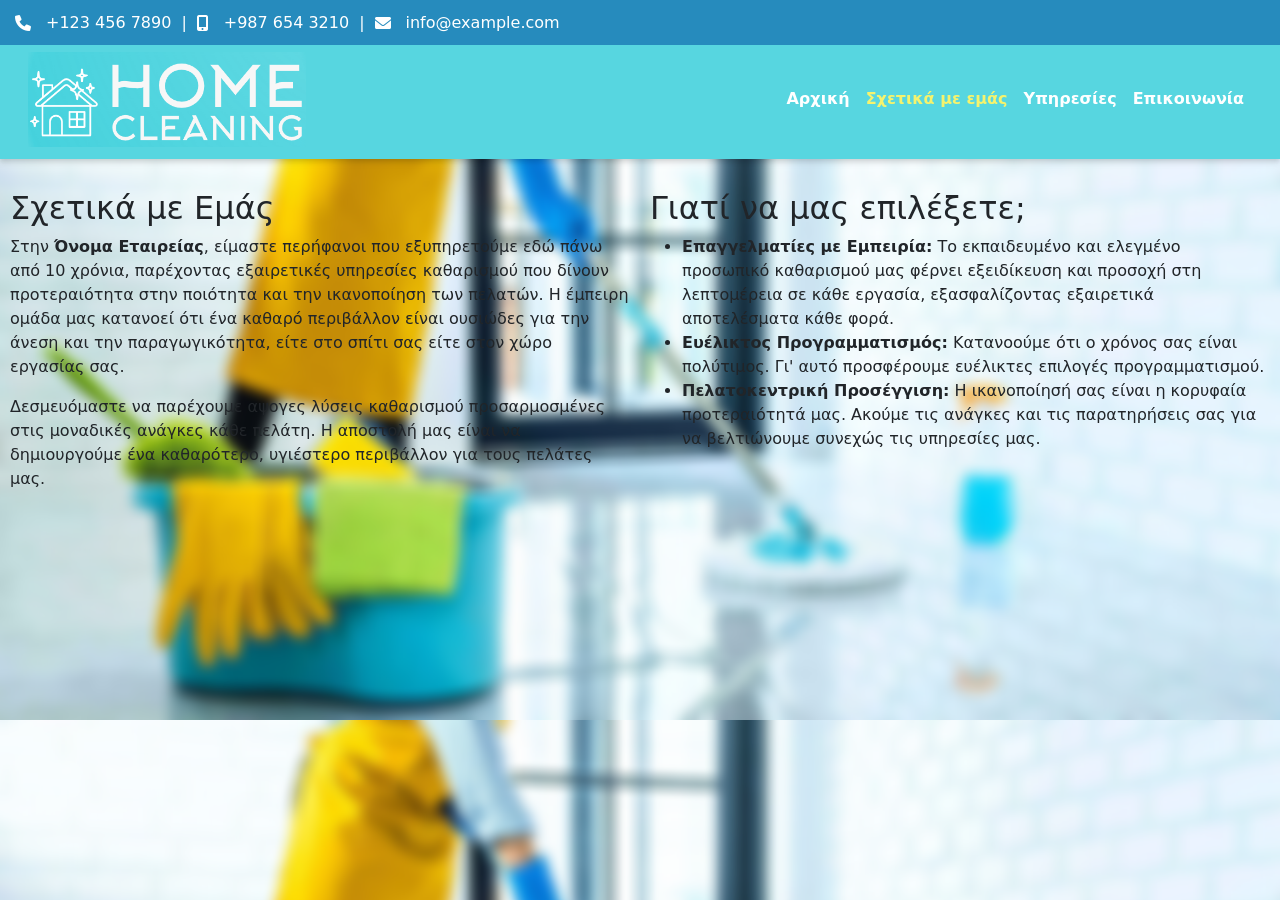
==== about.html @ c8236373 "new uplaod" ====
<!DOCTYPE html>
<html lang="en">
<head>
    <meta charset="UTF-8">
    <meta name="viewport" content="width=device-width, initial-scale=1.0">
    <title>Sticky Header with Contact Bar</title>
    <!-- Bootstrap 5 CSS -->
    <link href="https://cdn.jsdelivr.net/npm/bootstrap@5.3.0-alpha1/dist/css/bootstrap.min.css" rel="stylesheet">
    <!-- Custom CSS -->
    <link rel="stylesheet" href="styles.css">
    <link rel="stylesheet" href="https://cdnjs.cloudflare.com/ajax/libs/font-awesome/6.0.0-beta3/css/all.min.css">

</head>
<body>

    <!-- Top Contact Bar -->
    <div class="contact-bar">
        <p>  
            <i class="fas fa-phone"></i> 
            <a href="tel:+1234567890">+123 456 7890</a> | 
            <i class="fas fa-mobile-alt"></i> 
            <a href="tel:+9876543210">+987 654 3210</a> | 
            <i class="fas fa-envelope"></i> 
            <a href="mailto:info@example.com">info@example.com</a>
    </div>

    <!-- Sticky Header -->
    <header class="sticky-header">
        <nav class="navbar navbar-expand-md navbar-light shadow-sm">
            <div class="container-fluid d-flex justify-content-between align-items-center">
                <!-- Brand Name (Left) -->
                

        
                      <!-- Centered Logo (on the left) -->
                      <div class="navbar-logo me-3"> <!-- Added margin to the right -->
                        <img src="pictures/hclogo.png" alt="Logo" class="img-fluid">
                    </div>

                <button class="navbar-toggler" type="button" data-bs-toggle="collapse" data-bs-target="#navbarNav" aria-controls="navbarNav" aria-expanded="false" aria-label="Toggle navigation">
                    <span class="navbar-toggler-icon"></span>
                </button>
                <div class="collapse navbar-collapse justify-content-end" id="navbarNav">
                    <ul class="navbar-nav ms-auto">
                        <li class="nav-item">
                            <a class="nav-link" href="index.html">Αρχική</a>
                        </li>
                        <li class="nav-item">
                            <a class="nav-link active" href="about.html">Σχετικά με εμάς</a>
                        </li>
                        <li class="nav-item">
                            <a class="nav-link" href="services.html">Υπηρεσίες</a>
                        </li>
                        <li class="nav-item">
                            <a class="nav-link" href="contact.html">Επικοινωνία</a>
                        </li>
                    </ul>
                </div>
            </div>
        </nav>
    </header>

    <main>
        <div class="main-container"></div>
        <div class="about-container">

            <div class="section">
             <h2>Σχετικά με Εμάς</h2>
                <p>
                    Στην <strong>Όνομα Εταιρείας</strong>, είμαστε περήφανοι που εξυπηρετούμε εδώ πάνω από 10 χρόνια, παρέχοντας εξαιρετικές υπηρεσίες καθαρισμού που δίνουν προτεραιότητα στην ποιότητα και την ικανοποίηση των πελατών. 
                    Η έμπειρη ομάδα μας κατανοεί ότι ένα καθαρό περιβάλλον είναι ουσιώδες για την άνεση και την παραγωγικότητα, είτε στο σπίτι σας είτε στον χώρο εργασίας σας.
                </p>
                <p>
                    Δεσμευόμαστε να παρέχουμε αψογες λύσεις καθαρισμού προσαρμοσμένες στις μοναδικές ανάγκες κάθε πελάτη. 
                    Η αποστολή μας είναι να δημιουργούμε ένα καθαρότερο, υγιέστερο περιβάλλον για τους πελάτες μας.
                </p>
            </div>

            <div class="section">
                <h2>Γιατί να μας επιλέξετε;</h2>
                <ul>
                    <li>
                        <strong>Επαγγελματίες με Εμπειρία:</strong> Το εκπαιδευμένο και ελεγμένο προσωπικό καθαρισμού μας φέρνει εξειδίκευση και προσοχή στη λεπτομέρεια σε κάθε εργασία, εξασφαλίζοντας εξαιρετικά αποτελέσματα κάθε φορά.
                    </li>
                    <li>
                        <strong>Ευέλικτος Προγραμματισμός:</strong> Κατανοούμε ότι ο χρόνος σας είναι πολύτιμος. Γι' αυτό προσφέρουμε ευέλικτες επιλογές προγραμματισμού.
                    </li>
                    <li>
                        <strong>Πελατοκεντρική Προσέγγιση:</strong> Η ικανοποίησή σας είναι η κορυφαία προτεραιότητά μας. Ακούμε τις ανάγκες και τις παρατηρήσεις σας για να βελτιώνουμε συνεχώς τις υπηρεσίες μας.
                    </li>
                </ul>
            </div>
          </div>
        </div>
        
    </main>

    <!-- Bootstrap 5 JS (for responsive navbar) -->
    <script src="https://cdn.jsdelivr.net/npm/bootstrap@5.3.0-alpha1/dist/js/bootstrap.bundle.min.js"></script>
</body>
</html>
---- styles.css ----
/* Custom CSS for the contact bar */
.contact-bar {
    position: fixed; /* Makes the contact bar fixed at the top */
    top: 0; /* Sticks it at the top */
    left: 0; /* Aligns it to the left */
    right: 0; /* Aligns it to the right */
    background-color: #268bbd;
    color: #fff;
    text-align: center;
    height: 45px;
    display: flex;
    align-items: center; /* Center vertically */
    justify-content: start; /* Center horizontally */
    font-size: 16px;
    z-index: 1030; 
    -webkit-touch-callout: none; /* Disable callout for links */
}

.contact-bar p {
    margin: 0; /* Remove default margins to help with centering */
    display: flex;
    align-items: center;
    gap: 10px; /* Add space between icons and text */
    padding-left: 15px;
}

.contact-bar i {
    margin-right: 5px;
}
.contact-bar a {
    color: #fff; /* Change this to your desired link color (e.g., gold) */
    text-decoration: none; /* Remove underline from links */
    -webkit-tap-highlight-color: transparent; /* Remove tap highlight color in Safari */
}

.contact-bar a:hover {
    color: #ffeb3b; /* Optional: Change color on hover for better user experience */
}



@media (max-width: 768px) {
    .contact-bar {
        font-size: 12px; /* Decrease font size for smaller screens */
    }
  

    
    
}

@media (max-width: 480px) {
    .contact-bar {
        font-size: 10px; /* Further decrease font size for extra small screens */
    }
    .navbar-logo img {
        max-height: 60px !important;  
    }
    
}

/* Sticky header styles */
.sticky-header {
    position: sticky;
    top: 40px; 
    z-index: 1020;
    box-shadow: 0 4px 6px rgba(0, 0, 0, 0.1); /* Light shadow */
    background-color: rgba(87, 214, 224, 255);
}

/* Navbar styles */
.navbar {
    padding: 0.75rem 1rem;

}

.navbar-brand {
    font-weight: bold;
    font-size: 1.5rem;
}
.navbar-logo img {
    max-height: 95px;
    mask-image: radial-gradient(circle, rgba(0, 0, 0, 1) 95%, rgba(0, 0, 0, 0) 100%);  
}



.nav-link {
    color: #fff;
    font-size: 1rem;
    font-weight: bold;
}

.nav-link.active {
    color: #f5f36d !important;/* Bootstrap primary color */
}

.nav-link:hover {
    color: #f5f36d; /* Slightly darker on hover */
}

/* Adjusting body padding to avoid overlap */
body {
    padding-top: 0px;
}

.container {
    display: grid; /* Use grid layout */
    grid-template-columns: repeat(2, 1fr); /* 2 columns on larger screens */
    gap: 20px; /* Space between items */
    padding: 0px; /* Padding around the grid */
    margin-top: 0px;
    margin-left: 0px;
    margin-right: 5px;
    height: 290px;
}

/*.grid-item {
    background-color: #1ecbe213; 
    padding: 20px; /
    border: 1px solid #ddd; 
    border-radius: 5px; 
}
*/
.grid-container {
    display: grid; /* Use grid layout */
    grid-template-columns: repeat(2, 1fr); /* 2 columns on larger screens */
    gap: 20px; /* Space between items */
    padding: 20px; /* Padding around the grid */
    margin-top: 25px;
    max-width: 1200px; /* Restrict the container width */
    margin-left: auto; /* Center the container */
    margin-right: auto; /* Center the container */
    
}
.grid-item {
    background-color: #ffffffe0; /* White background for a clean look */
    padding: 20px; /* Padding inside each container */
    border: 1px solid #e0e0e0; /* Light gray border for subtlety */
    border-radius: 8px; /* Slightly rounded corners */
    transition: box-shadow 0.2s, transform 0.2s; /* Smooth transition for hover effects */
    box-shadow: 0 2px 8px rgba(0, 0, 0, 0.1); /* Subtle shadow for depth */
    display: flex; /* Flexbox for layout */
    flex-direction: column; /* Arrange content vertically */
    align-items: center;
    justify-content: flex-start;
    overflow: hidden; 
}

.grid-item:hover {
    transform: translateY(-3px); /* Slight lift effect on hover */
    box-shadow: 0 4px 12px rgba(0, 0, 0, 0.15); /* Slightly stronger shadow on hover */
}

.grid-item h2 {
    font-size: 1.4rem; /* Smaller font size for the title */
    color: #63c6df; /* A blue color for the title */
    margin-bottom: 8px; /* Space below heading */
    margin-top: 5px;
    font-weight: 600; /* Slightly bolder font weight */
    text-align: center;
}

.grid-item p {
    font-size: 0.9rem; /* Slightly smaller text size */
    color: #666; /* Medium gray for text */
    line-height: 1.4; /* Improved line spacing */
    text-align: left;
    width: 100%;
}
.grid-item ul {
    font-size: 0.9rem; /* Slightly smaller text size */
    color: #666; /* Medium gray for text */
    line-height: 1.4; /* Improved line spacing */
}

.grid-item img {
    width: 100%; /* Responsive width */
    height: auto; /* Auto height to maintain aspect ratio */
    max-height: 200px; /* Optional: Limit max height for uniformity */
    border-radius: 5px; /* Round image corners slightly */
}

.grid-item .divider {
    width: 100%; /* Full width for the line */
    border: none; /* Remove default border */
    border-top: 2px solid #63c6df; /* Blue line */
    margin-top: 0px;
}

/* Responsive styles */
@media (max-width: 768px) {
    .grid-container {
        grid-template-columns: 1fr; /* 1 column on small screens */
    }
}

.contact-details {
    background-color: #f1f1f1;
    padding: 20px;
    border-radius: 8px;
    box-shadow: 0 2px 10px rgba(0, 0, 0, 0.1);
}

.contact-details a {
    text-decoration: none; /* Remove underline from links */
    -webkit-tap-highlight-color: transparent; /* Remove tap highlight color in Safari */
}

.contact-details h4 {
    margin-bottom: 15px;
}

.contact-details p {
    margin: 5px 0;
}

@media (max-width: 576px) {
    .contact-details {
        padding: 15px;
    }
}

/* combined-background.css */


body {
   
    background-image: url('/pictures/backround.png') !important; /* Correct syntax for image URL */
    background-size: cover;
    background-blend-mode: multiply; /* Blends color and image */

  }
  

  .contact_us_6 * {
    font-family: Nunito, sans-serif;
  }
  
  .contact_us_6 .text-blk {
    margin-top: 0px;
    margin-right: 0px;
    margin-bottom: 0px;
    margin-left: 0px;
    line-height: 25px;
  }
  
  .contact_us_6 .responsive-cell-block {
    min-height: 75px;
  }
  
  .contact_us_6 input:focus,
  .contact_us_6 textarea:focus {
    outline-color: initial;
    outline-style: none;
    outline-width: initial;
  }
  
  .contact_us_6 .container-block {
    min-height: 75px;
    width: 100%;
    padding-top: 10px;
    padding-right: 10px;
    padding-bottom: 10px;
    padding-left: 10px;
    display: block;
  }
  
  .contact_us_6 .responsive-container-block {
    min-height: 75px;
    display: flex;
    flex-wrap: wrap;
    justify-content: flex-start;
    margin-top: 0px;
    margin-right: auto;
    margin-bottom: 50px;
    margin-left: auto;
    padding-top: 0px;
    padding-right: 0px;
    padding-bottom: 0px;
    padding-left: 0px;
  }
  
  .contact_us_6 .responsive-container-block.big-container {
    padding-top: 10px;
    padding-right: 30px;
    width: 35%;
    padding-bottom: 10px;
    padding-left: 30px;
    background-color: #03a9f4;
    position: absolute;
    height: 950px;
    right: 0px;
  }
  
  .contact_us_6 .responsive-container-block.container {
    position: relative;
    min-height: 75px;
    flex-direction: row;
    z-index: 2;
    flex-wrap: nowrap;
    align-items: center;
    justify-content: center;
    padding-top: 0px;
    padding-right: 30px;
    padding-bottom: 0px;
    padding-left: 30px;
    max-width: 1320px;
    margin-top: 0px;
    margin-right: auto;
    margin-bottom: 0px;
    margin-left: auto;
  }
  
  .contact_us_6 .container-block.form-wrapper {
    background-color: white;
    max-width: 450px;
    text-align: center;
    padding-top: 50px;
    padding-right: 40px;
    padding-bottom: 50px;
    padding-left: 40px;
    box-shadow: rgba(0, 0, 0, 0.05) 0px 4px 20px 7px;
    border-top-left-radius: 6px;
    border-top-right-radius: 6px;
    border-bottom-right-radius: 6px;
    border-bottom-left-radius: 6px;
    margin-top: 90px;
    margin-right: 0px;
    margin-bottom: 60px;
    margin-left: 0px;
  }
  
  .contact_us_6 .text-blk.contactus-head {
    font-size: 36px;
    line-height: 52px;
    font-weight: 900;
    
  }
  
  .contact_us_6 .text-blk.contactus-subhead {
    color: #9c9c9c;
    width: 300px;
    margin-top: 0px;
    margin-right: auto;
    margin-bottom: 50px;
    margin-left: auto;
    display: none;
  }
  
  .contact_us_6 .responsive-cell-block.wk-desk-6.wk-ipadp-6.wk-tab-12.wk-mobile-12 {
    margin-top: 0px;
    margin-right: 0px;
    margin-bottom: 26px;
    margin-left: 0px;
    min-height: 50px;
  }
  
  .contact_us_6 .input {
    width: 100%;
    height: 50px;
    padding-top: 1px;
    padding-right: 15px;
    padding-bottom: 1px;
    padding-left: 15px;
    border-top-width: 2px;
    border-right-width: 2px;
    border-bottom-width: 2px;
    border-left-width: 2px;
    border-top-style: solid;
    border-right-style: solid;
    border-bottom-style: solid;
    border-left-style: solid;
    border-top-color: #eeeeee;
    border-right-color: #eeeeee;
    border-bottom-color: #eeeeee;
    border-left-color: #eeeeee;
    border-image-source: initial;
    border-image-slice: initial;
    border-image-width: initial;
    border-image-outset: initial;
    border-image-repeat: initial;
    font-size: 16px;
    color: black;
  }
  
  .contact_us_6 .textinput {
    width: 98%;
    min-height: 150px;
    padding-top: 20px;
    padding-right: 15px;
    padding-bottom: 20px;
    padding-left: 15px;
    border-top-width: 2px;
    border-right-width: 2px;
    border-bottom-width: 2px;
    border-left-width: 2px;
    border-top-style: solid;
    border-right-style: solid;
    border-bottom-style: solid;
    border-left-style: solid;
    border-top-color: #eeeeee;
    border-right-color: #eeeeee;
    border-bottom-color: #eeeeee;
    border-left-color: #eeeeee;
    border-image-source: initial;
    border-image-slice: initial;
    border-image-width: initial;
    border-image-outset: initial;
    border-image-repeat: initial;
    font-size: 16px;
  }
  
  .contact_us_6 .submit-btn {
    width: 98%;
    background-color: #03a9f4;
    height: 60px;
    font-size: 20px;
    font-weight: 700;
    color: white;
    border-top-width: 0px;
    border-right-width: 0px;
    border-bottom-width: 0px;
    border-left-width: 0px;
    border-top-style: outset;
    border-right-style: outset;
    border-bottom-style: outset;
    border-left-style: outset;
    border-top-color: #767676;
    border-right-color: #767676;
    border-bottom-color: #767676;
    border-left-color: #767676;
    border-image-source: initial;
    border-image-slice: initial;
    border-image-width: initial;
    border-image-outset: initial;
    border-image-repeat: initial;
    border-top-left-radius: 40px;
    border-top-right-radius: 40px;
    border-bottom-right-radius: 40px;
    border-bottom-left-radius: 40px;
  }
  
  .contact_us_6 .form-box {
    z-index: 2;
    margin-top: 0px;
    margin-right: 48px;
    margin-bottom: 0px;
    margin-left: 0px;
  }
  
  .contact_us_6 .text-blk.input-title {
    text-align: left;
    padding-top: 0px;
    padding-right: 0px;
    padding-bottom: 0px;
    padding-left: 10px;
    font-size: 14px;
    margin-top: 0px;
    margin-right: 0px;
    margin-bottom: 5px;
    margin-left: 0px;
    color: #9c9c9c;
  }
  
  .contact_us_6 ::placeholder {
    color: #dadada;
  }
  
  .contact_us_6 .mob-text {
    display: block;
    text-align: left;
    margin-top: 0px;
    margin-right: 0px;
    margin-bottom: 25px;
    margin-left: 0px;
  }
  
  .contact_us_6 .responsive-cell-block.wk-tab-12.wk-mobile-12.wk-desk-12.wk-ipadp-12 {
    margin-top: 0px;
    margin-right: 0px;
    margin-bottom: 20px;
    margin-left: 0px;
  }
  
  .contact_us_6 .text-blk.contactus-subhead.color {
    color: white;
  }
  
  .contact_us_6 .map-box {
    max-width: 700px;
    max-height: 550px;
    width: 100%;
    height: 500px;
    background-color: transparent;
    background-image: url("/pictures/Attica-Greece.png");
    background-size: cover;
    background-position-x: 50%;
    background-position-y: 50%;

  }
  
  .contact_us_6 .map-part {
    width: 100%;
    height: 100%;
  }
  
  .contact_us_6 .text-blk.map-contactus-head {
    font-weight: 900;
    font-size: 22px;
    line-height: 32px;
    margin-top: 0px;
    margin-right: 0px;
    margin-bottom: 10px;
    margin-left: 0px;
    color: #03a9f4;
  }
  
  .contact_us_6 .text-blk.map-contactus-subhead {
    max-width: 300px;
    margin-top: 0px;
    margin-right: 0px;
    margin-bottom: 20px;
    margin-left: 0px;
  }
  
  .contact_us_6 .social-media-links.mob {
    margin-top: 0px;
    margin-right: 0px;
    margin-bottom: 30px;
    margin-left: 0px;
    width: 230px;
    display: flex;
    justify-content: flex-start;
  }
  
  .contact_us_6 .link-img {
    width: 30px;
    height: 30px;
    margin-top: 0px;
    margin-right: 25px;
    margin-bottom: 0px;
    margin-left: 0px;
  }
  
  .contact_us_6 .link-img.image-block {
    margin-top: 0px;
    margin-right: 0px;
    margin-bottom: 0px;
    margin-left: 0px;
  }
  
  .contact_us_6 .social-icon-link {
    margin: 0 25px 0 0;
    padding: 0 0 0 0;
  }
  
  @media (max-width: 1024px) {
    .contact_us_6 .responsive-container-block.container {
      justify-content: center;
    }
  
    .contact_us_6 .map-box {
      position: absolute;
      top: 0px;
      max-height: 320px;
    }
  
    .contact_us_6 .map-box {
      max-width: 100%;
      width: 100%;
    }
  
    .contact_us_6 .responsive-container-block.container {
      padding-top: 0px;
      padding-right: 0px;
      padding-bottom: 0px;
      padding-left: 0px;
    }
  
    .contact_us_6 .map-part {
      width: 100%;
      display: flex;
      flex-direction: column;
      align-items: center;
    }
  
    .contact_us_6 .container-block.form-wrapper {
      margin-top: 0px;
      margin-right: 0px;
      margin-bottom: 0px;
      margin-left: 0px;
    }
  
    .contact_us_6 .mob-text {
      display: block;
    }
  
    .contact_us_6 .form-box {      margin-top: 200px;
      margin-right: 60px;
      margin-bottom: 40px;
      margin-left: 0px;
    }
  
    .contact_us_6 .link-img {
      margin-top: 0px;
      margin-right: 0px;
      margin-bottom: 0px;
      margin-left: 0px;
      display: flex;
      justify-content: space-evenly;
    }
  
    .contact_us_6 .social-media-links.mob {
      justify-content: space-evenly;
    }
  
    .contact_us_6 .responsive-cell-block.wk-desk-7.wk-ipadp-12.wk-tab-12.wk-mobile-12 {
      text-align: center;
      display: flex;
      justify-content: flex-end;
      align-items: center;
      flex-direction: row;
    }
  
    .contact_us_6 .text-blk.contactus-subhead {
      display: block;
    }
  
    .contact_us_6 .mob-text {
      text-align: center;
      margin-top: 0px;
      margin-right: 0px;
      margin-bottom: 0px;
      margin-left: 0px;
    }
  
    .contact_us_6 .responsive-container-block.container {
      flex-wrap: wrap;
    }
  
    .contact_us_6 .form-box {
      margin-top: 200px;
      margin-right: 0px;
      margin-bottom: 40px;
      margin-left: 0px;
    }
  }
  
  @media (max-width: 768px) {
    .contact_us_6 .submit-btn {
      width: 100%;
    }
  
    .contact_us_6 .input {
      width: 100%;
    }
  
    .contact_us_6 .textinput {
      width: 100%;
    }
  
    .contact_us_6 .container-block.form-wrapper {
      margin-top: 80px;
      margin-right: 0px;
      margin-bottom: 0px;
      margin-left: 0px;
    }
  
    .contact_us_6 .text-blk.input-title {
      padding-top: 0px;
      padding-right: 0px;
      padding-bottom: 0px;
      padding-left: 0px;
    }
  
    .contact_us_6 .form-box {
      padding-top: 0px;
      padding-right: 20px;
      padding-bottom: 0px;
      padding-left: 20px;
    }
  
    .contact_us_6 .container-block.form-wrapper {
      padding-top: 50px;
      padding-right: 15px;
      padding-bottom: 50px;
      padding-left: 15px;
    }
  
    .contact_us_6 .mob-text {
      display: block;
    }
  
    .contact_us_6 .responsive-container-block.container {
      padding-top: 0px;
      padding-right: 0px;
      padding-bottom: 0px;
      padding-left: 0px;
    }
  
    .contact_us_6 .form-box {
      margin-top: 200px;
      margin-right: 0px;
      margin-bottom: 0px;
      margin-left: 0px;
    }
  
    .contact_us_6 .container-block.form-wrapper {
      margin-top: 0px;
      margin-right: 0px;
      margin-bottom: 0px;
      margin-left: 0px;
    }
  
    .contact_us_6 .form-box {
      margin-top: 220px;
      margin-right: 0px;
      margin-bottom: 0px;
      margin-left: 0px;
    }
  
    .contact_us_6 .form-box {
      margin-top: 220px;
      margin-right: 0px;
      margin-bottom: 50px;
      margin-left: 0px;
    }
  
    .contact_us_6 .text-blk.contactus-head {
      font-size: 32px;
      line-height: 40px;
    }
  }
  
  @media (max-width: 500px) {
    .contact_us_6 .container-block.form-wrapper {
      padding-top: 50px;
      padding-right: 15px;
      padding-bottom: 50px;
      padding-left: 15px;
    }
  
    .contact_us_6 .container-block.form-wrapper {
      margin-top: 60px;
      margin-right: 0px;
      margin-bottom: 0px;
      margin-left: 0px;
    }
  
    .contact_us_6 .responsive-cell-block.wk-ipadp-6.wk-tab-12.wk-mobile-12.wk-desk-6 {
      margin-top: 0px;
      margin-right: 0px;
      margin-bottom: 15px;
      margin-left: 0px;
    }
  
    .contact_us_6 .responsive-container-block {
      margin-top: 0px;
      margin-right: 0px;
      margin-bottom: 35px;
      margin-left: 0px;
    }
  
    .contact_us_6 .text-blk.input-title {
      font-size: 12px;
    }
  
    .contact_us_6 .text-blk.contactus-head {
      font-size: 26px;
      line-height: 35px;
    }
  
    .contact_us_6 .input {
      height: 45px;
    }
  }

  @import url('https://fonts.googleapis.com/css2?family=Nunito:wght@200;300;400;600;700;800&amp;display=swap');

*,
*:before,
*:after {
  -moz-box-sizing: border-box;
  -webkit-box-sizing: border-box;
  box-sizing: border-box;
}

body {
  margin: 0;
}

.wk-desk-1 {
  width: 8.333333%;
}

.wk-desk-2 {
  width: 16.666667%;
}

.wk-desk-3 {
  width: 25%;
}

.wk-desk-4 {
  width: 33.333333%;
}

.wk-desk-5 {
  width: 41.666667%;
}

.wk-desk-6 {
  width: 50%;
}

.wk-desk-7 {
  width: 58.333333%;
}

.wk-desk-8 {
  width: 66.666667%;
}

.wk-desk-9 {
  width: 75%;
}

.wk-desk-10 {
  width: 83.333333%;
}

.wk-desk-11 {
  width: 91.666667%;
}

.wk-desk-12 {
  width: 100%;
}

@media (max-width: 1024px) {
  .wk-ipadp-1 {
    width: 8.333333%;
  }

  .wk-ipadp-2 {
    width: 16.666667%;
  }

  .wk-ipadp-3 {
    width: 25%;
  }

  .wk-ipadp-4 {
    width: 33.333333%;
  }

  .wk-ipadp-5 {
    width: 41.666667%;
  }

  .wk-ipadp-6 {
    width: 50%;
  }

  .wk-ipadp-7 {
    width: 58.333333%;
  }

  .wk-ipadp-8 {
    width: 66.666667%;
  }

  .wk-ipadp-9 {
    width: 75%;
  }

  .wk-ipadp-10 {
    width: 83.333333%;
  }

  .wk-ipadp-11 {
    width: 91.666667%;
  }

  .wk-ipadp-12 {
    width: 100%;
  }
}

@media (max-width: 768px) {
  .wk-tab-1 {
    width: 8.333333%;
  }

  .wk-tab-2 {
    width: 16.666667%;
  }

  .wk-tab-3 {
    width: 25%;
  }

  .wk-tab-4 {
    width: 33.333333%;
  }

  .wk-tab-5 {
    width: 41.666667%;
  }

  .wk-tab-6 {
    width: 50%;
  }

  .wk-tab-7 {
    width: 58.333333%;
  }

  .wk-tab-8 {
    width: 66.666667%;
  }

  .wk-tab-9 {
    width: 75%;
  }

  .wk-tab-10 {
    width: 83.333333%;
  }

  .wk-tab-11 {
    width: 91.666667%;
  }

  .wk-tab-12 {
    width: 100%;
  }
}

@media (max-width: 500px) {
  .wk-mobile-1 {
    width: 8.333333%;
  }

  .wk-mobile-2 {
    width: 16.666667%;
  }

  .wk-mobile-3 {
    width: 25%;
  }

  .wk-mobile-4 {
    width: 33.333333%;
  }

  .wk-mobile-5 {
    width: 41.666667%;
  }

  .wk-mobile-6 {
    width: 50%;
  }

  .wk-mobile-7 {
    width: 58.333333%;
  }

  .wk-mobile-8 {
    width: 66.666667%;
  }

  .wk-mobile-9 {
    width: 75%;
  }

  .wk-mobile-10 {
    width: 83.333333%;
  }

  .wk-mobile-11 {
    width: 91.666667%;
  }

  .wk-mobile-12 {
    width: 100%;
  }
}

.white-box {
    background-color: #fffffff5;
    border-radius: 20px; /* Adjust as needed for border radius */
    padding: 15px; /* Space around text */
    display: inline-block; /* Keeps box size based on content */

    
  }
  
  .contact_us_green * {
    font-family: Nunito, sans-serif;
  }
  
  .contact_us_green .responsive-container-block {
    min-height: 75px;
    height: fit-content;
    width: 100%;
    display: flex;
    flex-wrap: wrap;
    justify-content: flex-start;
    margin-top: 0px;
    margin-right: auto;
    margin-bottom: 60px;
    margin-left: auto;
  }
  
  .contact_us_green input:focus {
    outline-color: initial;
    outline-style: none;
    outline-width: initial;
  }
  
  .contact_us_green textarea:focus {
    outline-color: initial;
    outline-style: none;
    outline-width: initial;
  }
  
  .contact_us_green .text-blk {
    margin-top: 0px;
    margin-right: 0px;
    margin-bottom: 0px;
    margin-left: 0px;
    line-height: 25px;
  }
  
  .contact_us_green .responsive-cell-block {
    min-height: 75px;
  }
  
  .contact_us_green .responsive-container-block.container {
    max-width: 1320px;
    margin-top: 60px;
    margin-right: auto;
    margin-bottom: 60px;
    margin-left: auto;
  }
  
  .contact_us_green .responsive-container-block.big-container {
    padding-top: 0px;
    padding-right: 50px;
    padding-bottom: 0px;
    padding-left: 50px;
  }
  
  .contact_us_green .text-blk.contactus-head {
    font-size: 40px;
    line-height: 50px;
    font-weight: 700;
    margin-top: 0px;
    margin-right: 0px;
    margin-bottom: 10px;
    margin-left: 0px;
  }
  
  .contact_us_green .text-blk.contactus-subhead {
    max-width: 385px;
    color: #939393;
    font-size: 18px;
    margin-top: 0px;
    margin-right: 0px;
    margin-bottom: 50px;
    margin-left: 0px;
  }
  
  .contact_us_green .contact-svg {
    padding-top: 0px;
    padding-right: 25px;
    padding-bottom: 0px;
    padding-left: 0px;
    width: 65px;
    height: 40px;
  }
  
  .contact_us_green .social-media-links {
    margin-top: 80px;
    margin-right: auto;
    margin-bottom: 0px;
    margin-left: auto;
    width: 250px;
    display: flex;
    justify-content: space-evenly;
  }
  
  .contact_us_green .social-svg {
    width: 35px;
    height: 35px;
  }
  
  .contact_us_green .text-box {
    display: flex;
    margin-top: 0px;
    margin-right: 0px;
    margin-bottom: 50px;
    margin-left: 0px;
  }
  
  .contact_us_green .contact-text {
    color: #939393;
  }
  
  .contact_us_green .input {
    height: 50px;
    width: 90%;
    border-top-width: 2.5px;
    border-right-width: 2.5px;
    border-bottom-width: 2.5px;
    border-left-width: 2.5px;
    border-top-style: solid;
    border-right-style: solid;
    border-bottom-style: solid;
    border-left-style: solid;
    border-top-color: #a2a2a2;
    border-right-color: #a2a2a2;
    border-bottom-color: #a2a2a2;
    border-left-color: #a2a2a2;
    border-image-source: initial;
    border-image-slice: initial;
    border-image-width: initial;
    border-image-outset: initial;
    border-image-repeat: initial;
    border-top-left-radius: 5px;
    border-top-right-radius: 5px;
    border-bottom-right-radius: 5px;
    border-bottom-left-radius: 5px;
    font-size: 16px;
    padding-top: 5px;
    padding-right: 15px;
    padding-bottom: 5px;
    padding-left: 15px;
  }
  
  .contact_us_green .textinput {
    height: 200px;
    width: 95%;
    border-top-width: 2px;
    border-right-width: 2px;
    border-bottom-width: 2px;
    border-left-width: 2px;
    border-top-style: solid;
    border-right-style: solid;
    border-bottom-style: solid;
    border-left-style: solid;
    border-top-color: #a2a2a2;
    border-right-color: #a2a2a2;
    border-bottom-color: #a2a2a2;
    border-left-color: #a2a2a2;
    border-image-source: initial;
    border-image-slice: initial;
    border-image-width: initial;
    border-image-outset: initial;
    border-image-repeat: initial;
    border-top-left-radius: 5px;
    border-top-right-radius: 5px;
    border-bottom-right-radius: 5px;
    border-bottom-left-radius: 5px;
    font-size: 16px;
    padding-top: 20px;
    padding-right: 30px;
    padding-bottom: 20px;
    padding-left: 20px;
  }
  
  .contact_us_green .submit-btn {
    min-width: 290px;
    height: 60px;
    background-color: #1c3b28;
    font-size: 18px;
    font-weight: 700;
    color: white;
    border-top-width: 2px;
    border-right-width: 2px;
    border-bottom-width: 2px;
    border-left-width: 2px;
    border-top-style: none;
    border-right-style: none;
    border-bottom-style: none;
    border-left-style: none;
    border-top-color: #767676;
    border-right-color: #767676;
    border-bottom-color: #767676;
    border-left-color: #767676;
    border-image-source: initial;
    border-image-slice: initial;
    border-image-width: initial;
    border-image-outset: initial;
    border-image-repeat: initial;
    border-top-left-radius: 5px;
    border-top-right-radius: 5px;
    border-bottom-right-radius: 5px;
    border-bottom-left-radius: 5px;
    margin-top: 0px;
    margin-right: auto;
    margin-bottom: 0px;
    margin-left: auto;
    cursor: pointer;
  }
  
  .contact_us_green .btn-wrapper {
    display: flex;
    justify-content: center;
  }
  
  .contact_us_green .text-blk.input-title {
    font-size: 18px;
    font-weight: 600;
    line-height: 28px;
    margin-top: 0px;
    margin-right: 0px;
    margin-bottom: 15px;
    margin-left: 0px;
  }
  
  .contact_us_green .responsive-cell-block.wk-ipadp-6.wk-tab-12.wk-mobile-12.wk-desk-6 {
    margin-top: 0px;
    margin-right: 0px;
    margin-bottom: 30px;
    margin-left: 0px;
  }
  
  .contact_us_green .responsive-cell-block.wk-tab-12.wk-mobile-12.wk-desk-5.wk-ipadp-10 {
    padding-top: 0px;
    padding-right: 0px;
    padding-bottom: 0px;
    padding-left: 60px;
    display: flex;
    flex-direction: column;
    align-items: center;
  }
  
  .contact_us_green .head-text-box {
    display: none;
  }
  
  .contact_us_green .line {
    border-right-width: 1.8px;
    border-right-style: solid;
    border-right-color: #a2a2a2;
  }
  
  .contact_us_green .responsive-cell-block.wk-tab-12.wk-mobile-12.wk-desk-7.wk-ipadp-10.line {
    padding-top: 0px;
    padding-right: 20px;
    padding-bottom: 0px;
    padding-left: 0px;
  }
  
  @media (max-width: 1024px) {
    .contact_us_green .responsive-container-block.container {
      justify-content: center;
    }
  
    .contact_us_green .text-blk.contactus-subhead {
      max-width: 90%;
    }
  
    .contact_us_green .head-text-box {
      display: block;
    }
  
    .contact_us_green .responsive-cell-block.wk-tab-12.wk-mobile-12.wk-desk-7.wk-ipadp-10.line {
      padding-top: 0px;
      padding-right: 20px;
      padding-bottom: 60px;
      padding-left: 0px;
    }
  
    .contact_us_green .line {
      border-right-width: initial;
      border-right-style: none;
      border-right-color: initial;
      border-bottom-width: 1.8px;
      border-bottom-style: solid;
      border-bottom-color: #a2a2a2;
    }
  
    .contact_us_green .responsive-cell-block.wk-tab-12.wk-mobile-12.wk-desk-5.wk-ipadp-10 {
      margin-top: 60px;
      margin-right: 0px;
      margin-bottom: 0px;
      margin-left: 0px;
    }
  
    .contact_us_green .workik-contact-bigbox {
      display: flex;
    }
  
    .contact_us_green .responsive-cell-block.wk-tab-12.wk-mobile-12.wk-desk-5.wk-ipadp-10 {
      padding-top: 0px;
      padding-right: 0px;
      padding-bottom: 0px;
      padding-left: 0px;
    }
  }
  
  @media (max-width: 768px) {
    .contact_us_green .text-content {
      display: none;
    }
  
    .contact_us_green .input {
      width: 100%;
    }
  
    .contact_us_green .textinput {
      width: 100%;
    }
  
    .contact_us_green .text-blk.contactus-head {
      font-size: 30px;
    }
  }
  
  @media (max-width: 500px) {
    .contact_us_green .responsive-container-block.big-container {
      padding-top: 0px;
      padding-right: 20px;
      padding-bottom: 0px;
      padding-left: 20px;
    }
  
    .contact_us_green .workik-contact-bigbox {
      display: block;
    }
  
    .contact_us_green .text-blk.input-title {
      font-size: 16px;
    }
  
    .contact_us_green .text-blk.contactus-head {
      font-size: 26px;
    }
  
    .contact_us_green .text-blk.contactus-subhead {
      font-size: 16px;
      line-height: 23px;
    }
  
    .contact_us_green .input {
      height: 45px;
    }
  
    .contact_us_green .responsive-cell-block.wk-ipadp-6.wk-tab-12.wk-mobile-12.wk-desk-6 {
      margin: 0 0 25px 0;
    }
  }

  




  * {
    margin: 0;
    padding: 0;
    box-sizing: border-box;
  }
  

  
  .main-container {
    padding: 30px;
  }
  
  /* HEADING */
  
  .heading {
    text-align: center;
  }
  
  .heading__title {
    font-weight: 600;
  }
  
  .heading__credits {
    margin: 10px 0px;
    color: #888888;
    font-size: 25px;
    transition: all 0.5s;
  }
  
  .heading__link {
    text-decoration: none;
  }
  
  .heading__credits .heading__link {
    color: inherit;
  }
  
  /* CARDS */
  .cards {
    display: flex;
    flex-wrap: wrap;
    justify-content: space-between;
    font-family: -apple-system, BlinkMacSystemFont, "Segoe UI", Roboto, Helvetica,
    Arial, sans-serif, "Apple Color Emoji", "Segoe UI Emoji", "Segoe UI Symbol";
}

/* Default layout for smaller screens */
.card {
    margin: 20px;
    padding: 20px;
    width: calc(50% - 40px); /* Two cards per row on smaller screens */
    min-height: 200px;
    display: grid;
    grid-template-rows: 20px 50px 1fr 50px;
    border-radius: 10px;
    box-shadow: 0px 6px 10px rgba(0, 0, 0, 0.25);
    transition: all 0.2s;
}

/* Large screens: three cards per row */
@media (min-width: 1024px) {
    .card {
        width: calc(33.33% - 40px); /* Three cards per row on large screens */
    }
}

/* Small screens: one card per row */
@media (max-width: 768px) {
  .card {
      width: calc(100% - 40px); /* One card per row */
  }
}

  
  .card__link,
  .card__exit,
  .card__icon {
    position: relative;
    text-decoration: none;
    color: rgba(255, 255, 255, 0.9);
  }
  
  .card__link::after {
    position: absolute;
    top: 25px;
    left: 0;
    content: "";
    width: 0%;
    height: 3px;
    background-color: rgba(255, 255, 255, 0.6);
    transition: all 0.5s;
  }
  
  .card__link:hover::after {
    width: 100%;
  }
  
  .card__exit {
    grid-row: 1/2;
    justify-self: end;
  }
  
  .card__icon {
    grid-row: 2/3;
    font-size: 30px;
    display: flex; /* Added for centering */
    justify-content: center; /* Added for centering */
    align-items: center; /* Added for centering */

  }
  
  .card__title {
    font-size: 25px;
    grid-row: 3/4;
    font-weight: 400;
    color: #ffffff;
    display: flex; /* Added for centering */
    justify-content: center; /* Added for centering */
    align-items: center; /* Added for centering */
  }
  
  .card__apply {
    grid-row: 4/5;
    align-self: center;
  }
  
  /* CARD BACKGROUNDS */
  
  .card-1 {
    background: radial-gradient(#1bb2c0, #3fbafe);
  }
  
  .card-2 {
    background: radial-gradient(#fbc1cc, #fa99b2);
  }
  
  .card-3 {
    background: radial-gradient(#76b2fe, #b69efe);
  }
  
  .card-4 {
    background: radial-gradient(#60efbc, #58d5c9);
  }
  
  .card-5 {
    background: radial-gradient(#f588d8, #c0a3e5);
  }
  
  /* RESPONSIVE */
  
  @media (max-width: 1600px) {
    .cards {
      justify-content: center;
    }
  }
  

@media (max-width: 767px) {
  .slider_section .detail-box {
      padding-bottom: 45px;
  }
}

.slider_section {
  -webkit-box-flex: 1;
      -ms-flex: 1;
          flex: 1;
  display: -webkit-box;
  display: -ms-flexbox;
  display: flex;
  -webkit-box-align: center;
      -ms-flex-align: center;
          align-items: center;
  background-size: cover;
  background-position: bottom;
}

.slider_section .row {
  -webkit-box-align: center;
      -ms-flex-align: center;
          align-items: center;
}

.slider_section #customCarousel1 {
  width: 100%;
  position: unset;
}

.slider_section .detail-box {
  padding-bottom: 90px;
}

.slider_section .detail-box h1 {
  font-weight: 700;
  margin-bottom: 25px;
  color: #0355cc;
  font-size:30px;
  font-family: 'Tahoma', sans-serif !important;
}

.slider_section .detail-box p {
  color: #444;
  font-size: 15px;
}

.slider_section .detail-box a {
  display: inline-block;
  font-family: 'Merriweather Sans', sans-serif;
  text-transform: uppercase;
  padding: 10px 45px;
  background-color: #ff8a1d;
  border: 1px solid #ff8a1d;
  border-radius: 5px;
  color: #ffffff;
  margin-top: 15px;
    text-decoration: none; /* Removes underline */
}

.slider_section .detail-box a:hover {
  background-color: transparent;
  color: #ff8a1d;
}

.slider_section .img-box img {
  width: 100%;
}

.h1, h1 {
font-size: 2.5rem;
}
.slider_section .detail-box p {
color: #444;
font-size: 15px;
}

@media (min-width: 768px) { /* Targets screens wider than 768px */
  .slider_section {
    padding-top: 25px;
    padding-left: 28px; /* Adjust the value to control the left spacing */
  }
}

/* Offer Card Container */

/* Offer Card Styling */
.offer-card {
  display: flex;
  align-items: center;
  justify-content: center;
  background: radial-gradient(circle, #ff9800, #ff5722);
  border-radius: 10px;
  box-shadow: 0px 6px 12px rgba(0, 0, 0, 0.25);
  padding: 20px;
  margin: 20px 0;
  color: #fff;
  text-align: center;
}

.offer-card:hover {
  transform: scale(1.05);
}

/* Offer Title */
.offer-title {
  font-size: 24px;
  font-weight: bold;
  margin: 0;
}

/* Offer Price Text */
.offer-price {
  font-size: 18px;
  font-weight: 300;
  margin-top: 10px;
}

/* Price Highlight */
.price-highlight {
  font-size: 28px;
  font-weight: bold;
  color: #ffffff;
}



/* Responsive Design */
@media (min-width: 768px) {
  .offer-card {
      margin-top: 0;
  }
}

/* Display the offer card on top in small screens */
@media (max-width: 767px) {
  .offer-card {
      order: -1; /* Ensures the offer card appears first on small screens */
      width: 100%;
      margin-top: 10px;
  }
}

/* Container for the two sections */
.about-container {
  display: flex;
  flex-wrap: wrap;
  justify-content: space-between;
}

/* Each section inside the container */
.about-container .section {
  flex: 1 1 50%;  /* Flex-grow: 1, Flex-shrink: 1, Flex-basis: 50% */
  padding: 10px;  /* Add some padding for spacing */
  box-sizing: border-box; /* Ensures padding is included in the width */
}

/* Responsive design for smaller screens */
@media (max-width: 768px) {
  .about-container .section {
    flex: 1 1 100%; /* Stacks each section vertically */
  }
}



/* Set a light blue background for the entire section */
.service-section {

  padding: 20px 20px;
}

/* Style the card container to align items in rows */
.service-cards {
  display: flex;
  flex-direction: column;
  gap: 20px;
  align-items: center;
}

/* Service card styling */
.service-card {
  background-color: #66dce9e8;
  border-radius: 10px;
  box-shadow: 0px 4px 10px rgba(0, 0, 0, 0.1);
  padding: 20px;
  width: 100%;

  text-align: left;
  border-left: 5px solid #00bcd4;
}

/* Icon styling */
.service-card__icon .icon {
  width: 50px;
  height: 50px;
  margin-bottom: 10px;
}

/* Title styling */
.service-card__title {
  font-size: 1.8rem;
  font-weight: 600;
  color: #ffffff;
  margin-bottom: 12px;
}

/* Description styling */
.service-card__description {
  font-size: 1.1rem;
  font-style: italic;
  color: #ffffff;
  margin-bottom: 15px;
  line-height: 1.6;
}

/* Detail list styling */
.service-card__details {
  list-style-type: none;
  color: hsl(210, 100%, 100%);
  font-size: 1rem;
  padding-left: 0;
}

.service-card__details li {
  margin-bottom: 10px;
}

.service-card__details li strong {
  color: #00796b;
}

/* Default style: container is hidden on small screens */
.full-width-container {
  display: none;
}

/* Large screen style: show the container and make it 100% screen width */
@media (min-width: 1024px) { /* Adjust 1024px as needed for large screens */
  .full-width-container {
      display: block;
      width: 100vw; /* Full viewport width */
      height: 300px; /* Adjust height as needed */
      padding: 20px; /* Optional padding for internal spacing */
  }
}
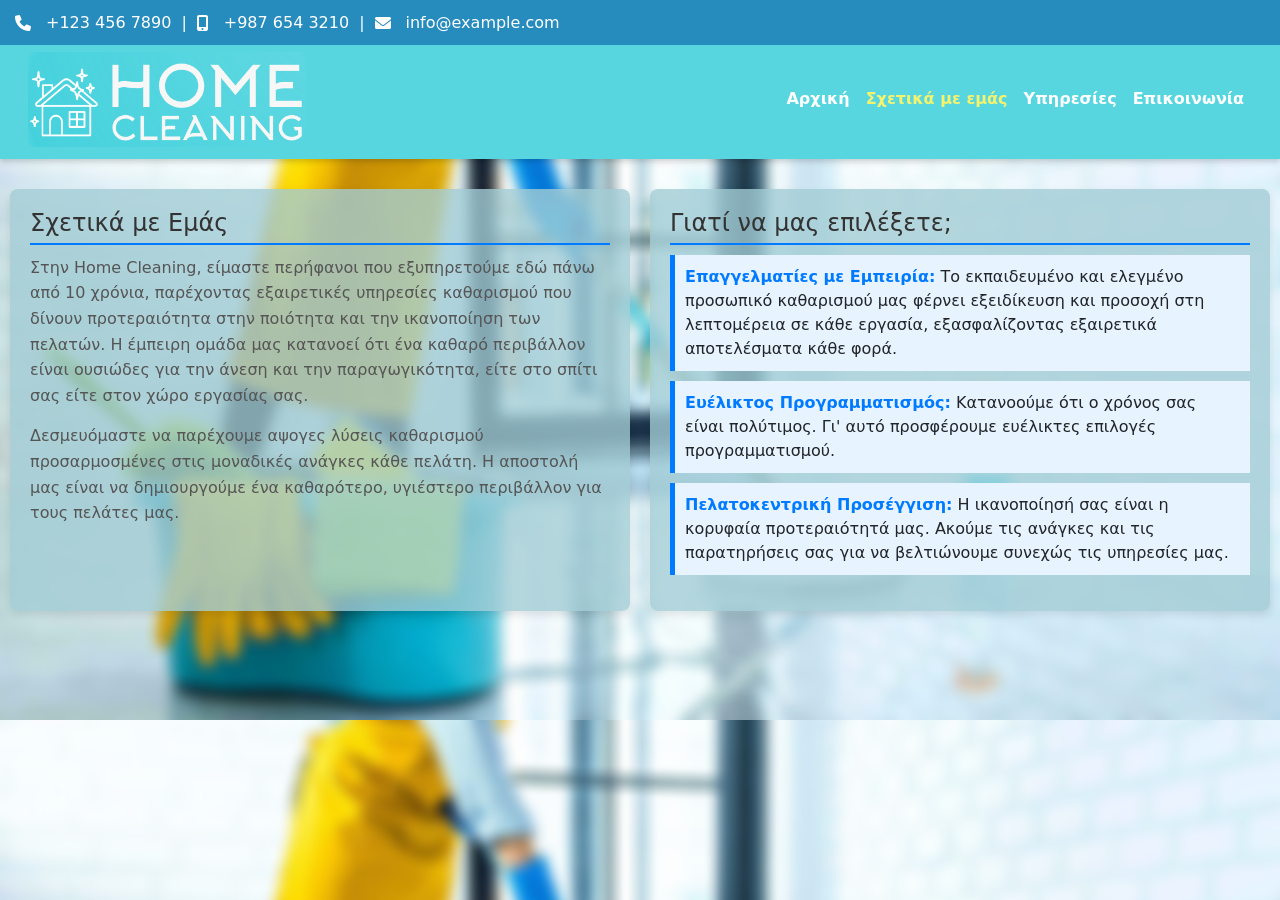
==== commit 7aacfdfd: "logo redirect, about section , offer box responsive" ====
--- a/about.html
+++ b/about.html
@@ -32,10 +32,12 @@
                 
 
         
-                      <!-- Centered Logo (on the left) -->
-                      <div class="navbar-logo me-3"> <!-- Added margin to the right -->
+                <div class="navbar-logo me-3"> <!-- Added margin to the right -->
+                    <a href="index.html">
                         <img src="pictures/hclogo.png" alt="Logo" class="img-fluid">
-                    </div>
+                    </a>
+                </div>                
+                
 
                 <button class="navbar-toggler" type="button" data-bs-toggle="collapse" data-bs-target="#navbarNav" aria-controls="navbarNav" aria-expanded="false" aria-label="Toggle navigation">
                     <span class="navbar-toggler-icon"></span>
@@ -67,7 +69,7 @@
             <div class="section">
              <h2>Σχετικά με Εμάς</h2>
                 <p>
-                    Στην <strong>Όνομα Εταιρείας</strong>, είμαστε περήφανοι που εξυπηρετούμε εδώ πάνω από 10 χρόνια, παρέχοντας εξαιρετικές υπηρεσίες καθαρισμού που δίνουν προτεραιότητα στην ποιότητα και την ικανοποίηση των πελατών. 
+                    Στην Home Cleaning, είμαστε περήφανοι που εξυπηρετούμε εδώ πάνω από 10 χρόνια, παρέχοντας εξαιρετικές υπηρεσίες καθαρισμού που δίνουν προτεραιότητα στην ποιότητα και την ικανοποίηση των πελατών. 
                     Η έμπειρη ομάδα μας κατανοεί ότι ένα καθαρό περιβάλλον είναι ουσιώδες για την άνεση και την παραγωγικότητα, είτε στο σπίτι σας είτε στον χώρο εργασίας σας.
                 </p>
                 <p>
@@ -90,6 +92,7 @@
                     </li>
                 </ul>
             </div>
+
           </div>
         </div>
         
--- a/styles.css
+++ b/styles.css
@@ -1517,7 +1517,7 @@
   }
   
 
-@media (max-width: 767px) {
+@media (max-width: 800px) {
   .slider_section .detail-box {
       padding-bottom: 45px;
   }
@@ -1595,7 +1595,7 @@
 font-size: 15px;
 }
 
-@media (min-width: 768px) { /* Targets screens wider than 768px */
+@media (min-width: 800px) { /* Targets screens wider than 768px */
   .slider_section {
     padding-top: 25px;
     padding-left: 28px; /* Adjust the value to control the left spacing */
@@ -1670,15 +1670,54 @@
 
 /* Each section inside the container */
 .about-container .section {
-  flex: 1 1 50%;  /* Flex-grow: 1, Flex-shrink: 1, Flex-basis: 50% */
-  padding: 10px;  /* Add some padding for spacing */
+  background-color: #a3cdd6c9; /* White background for sections */
+  border-radius: 8px; /* Rounded corners */
+  box-shadow: 0 4px 8px rgba(0, 0, 0, 0.1); /* Subtle shadow */
+  padding: 20px; /* Increased padding inside sections */
+  margin-bottom: 20px; /* Space between sections */
+  margin: 10px; /* Space between sections */
+  flex: 1 1 calc(50% - 20px); /* Adjust flex-basis to account for margin */
   box-sizing: border-box; /* Ensures padding is included in the width */
+}
+
+/* Header styles */
+.about-container h2 {
+  color: #333; /* Darker text for headers */
+  font-size: 24px; /* Size of headings */
+  margin-bottom: 10px; /* Space below headings */
+  border-bottom: 2px solid #007bff; /* Blue underline for emphasis */
+  padding-bottom: 5px; /* Padding below the header */
+}
+
+/* Paragraph styles */
+.about-container p {
+  color: #555; /* Medium grey text for paragraphs */
+  line-height: 1.6; /* Improved readability */
+  margin-bottom: 15px; /* Space between paragraphs */
+}
+
+/* List styles */
+.about-container ul {
+  list-style-type: none; /* Remove default bullet points */
+  padding: 0; /* Remove default padding */
+}
+
+.about-container li {
+  background-color: #e7f3fe; /* Light blue background for list items */
+  border-left: 5px solid #007bff; /* Blue left border for list items */
+  padding: 10px; /* Padding for list items */
+  margin-bottom: 10px; /* Space between list items */
+}
+
+/* Strong text styles */
+.about-container strong {
+  color: #007bff; /* Blue color for emphasized text */
 }
 
 /* Responsive design for smaller screens */
 @media (max-width: 768px) {
   .about-container .section {
-    flex: 1 1 100%; /* Stacks each section vertically */
+      flex: 1 1 100%; /* Stacks each section vertically */
   }
 }
 
@@ -1700,21 +1739,47 @@
 
 /* Service card styling */
 .service-card {
-  background-color: #66dce9e8;
+  background-color: #3f88e2e8;
   border-radius: 10px;
   box-shadow: 0px 4px 10px rgba(0, 0, 0, 0.1);
   padding: 20px;
   width: 100%;
-
   text-align: left;
   border-left: 5px solid #00bcd4;
 }
 
-/* Icon styling */
-.service-card__icon .icon {
-  width: 50px;
-  height: 50px;
+/* Detail list styling */
+.service-card__details {
+  display: flex;
+  flex-direction: column;
+  list-style-type: none;
+  color: hsl(210, 100%, 100%);
+  font-size: 0.9rem; /* Reduced font size */
+  padding-left: 0;
+}
+
+/* Detail items styling */
+.service-card__details li {
   margin-bottom: 10px;
+  padding-right: 10px;
+}
+
+.service-card__details li strong {
+  color: #ffffff;
+}
+
+/* Larger screen styling */
+@media (min-width: 768px) {
+  /* Arrange details in two columns */
+  .service-card__details {
+    flex-direction: row;
+    flex-wrap: wrap;
+  }
+  
+  /* Each item takes half the width */
+  .service-card__details li {
+    width: 50%;
+  }
 }
 
 /* Title styling */
@@ -1734,22 +1799,6 @@
   line-height: 1.6;
 }
 
-/* Detail list styling */
-.service-card__details {
-  list-style-type: none;
-  color: hsl(210, 100%, 100%);
-  font-size: 1rem;
-  padding-left: 0;
-}
-
-.service-card__details li {
-  margin-bottom: 10px;
-}
-
-.service-card__details li strong {
-  color: #00796b;
-}
-
 /* Default style: container is hidden on small screens */
 .full-width-container {
   display: none;
@@ -1764,3 +1813,52 @@
       padding: 20px; /* Optional padding for internal spacing */
   }
 }
+
+/* Main container styling */
+.two-part-container {
+  display: flex;
+  flex-direction: column;
+  width: 100%;
+
+
+}
+
+/* Top section styling */
+.top-section {
+width: 100%;
+}
+
+/* Bottom section styling */
+.bottom-section {
+ width: 100%;
+}
+
+@media (max-width: 1000px) {
+  .top-section {
+    margin-top: 40px;
+  }
+
+  .bottom-section {
+    margin-top: 250px;
+  }
+
+  .offer-card {
+    margin-left: 0px;
+  }
+}
+
+@media (max-width: 1000px) {
+  .detail-box,
+  .offer-card {
+    margin-bottom: 20px; /* Add spacing if needed */
+  }
+}
+
+@media (min-width: 730px) {
+  .slider_section .offer-card {
+    margin-left: 100%; /* Adjusts the position slightly to the right */
+    transform: translateX(80%); /* Adds extra shift to the right without affecting the layout */
+    max-width: 80%; /* Ensure it doesn’t overflow the container */
+    min-width: 100%;
+  }
+}
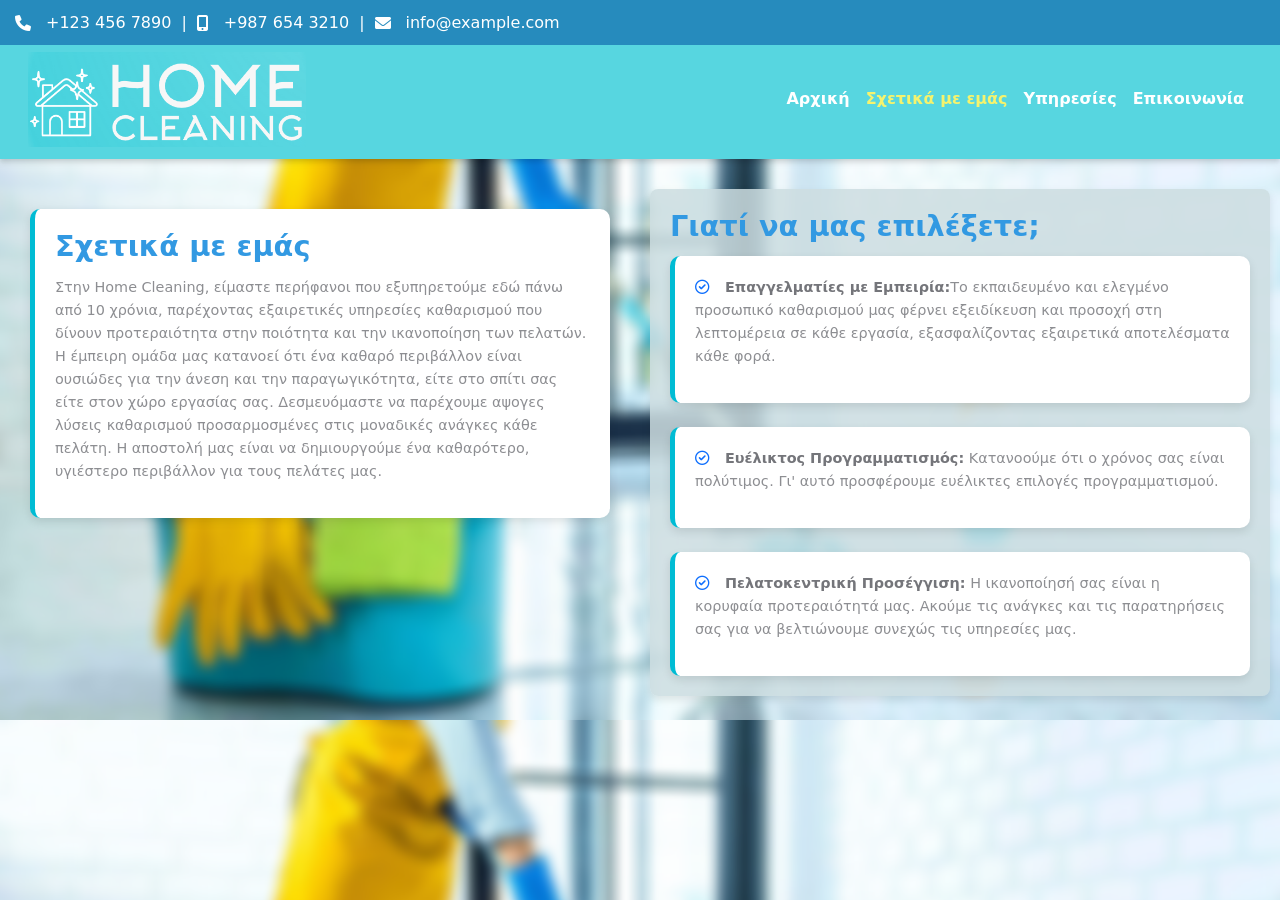
==== commit 61222155: "about-service styling" ====
--- a/about.html
+++ b/about.html
@@ -66,31 +66,43 @@
         <div class="main-container"></div>
         <div class="about-container">
 
-            <div class="section">
-             <h2>Σχετικά με Εμάς</h2>
+            <div class="section-transparent">
+             <div class="service-card">
+                <h2 class="service-card__title">Σχετικά με εμάς</h2>
                 <p>
+
                     Στην Home Cleaning, είμαστε περήφανοι που εξυπηρετούμε εδώ πάνω από 10 χρόνια, παρέχοντας εξαιρετικές υπηρεσίες καθαρισμού που δίνουν προτεραιότητα στην ποιότητα και την ικανοποίηση των πελατών. 
                     Η έμπειρη ομάδα μας κατανοεί ότι ένα καθαρό περιβάλλον είναι ουσιώδες για την άνεση και την παραγωγικότητα, είτε στο σπίτι σας είτε στον χώρο εργασίας σας.
-                </p>
-                <p>
+               
+                
                     Δεσμευόμαστε να παρέχουμε αψογες λύσεις καθαρισμού προσαρμοσμένες στις μοναδικές ανάγκες κάθε πελάτη. 
                     Η αποστολή μας είναι να δημιουργούμε ένα καθαρότερο, υγιέστερο περιβάλλον για τους πελάτες μας.
                 </p>
+            </div>  
             </div>
 
             <div class="section">
-                <h2>Γιατί να μας επιλέξετε;</h2>
-                <ul>
-                    <li>
-                        <strong>Επαγγελματίες με Εμπειρία:</strong> Το εκπαιδευμένο και ελεγμένο προσωπικό καθαρισμού μας φέρνει εξειδίκευση και προσοχή στη λεπτομέρεια σε κάθε εργασία, εξασφαλίζοντας εξαιρετικά αποτελέσματα κάθε φορά.
-                    </li>
-                    <li>
-                        <strong>Ευέλικτος Προγραμματισμός:</strong> Κατανοούμε ότι ο χρόνος σας είναι πολύτιμος. Γι' αυτό προσφέρουμε ευέλικτες επιλογές προγραμματισμού.
-                    </li>
-                    <li>
-                        <strong>Πελατοκεντρική Προσέγγιση:</strong> Η ικανοποίησή σας είναι η κορυφαία προτεραιότητά μας. Ακούμε τις ανάγκες και τις παρατηρήσεις σας για να βελτιώνουμε συνεχώς τις υπηρεσίες μας.
-                    </li>
-                </ul>
+               
+                <h2 class="service-card__title">Γιατί να μας επιλέξετε;</h2>
+                
+                    <div class="service-card">
+                        <p>
+                        <i class="far fa-check-circle text-primary me-3"></i><strong>Επαγγελματίες με Εμπειρία:</strong>Το εκπαιδευμένο και ελεγμένο προσωπικό καθαρισμού μας φέρνει εξειδίκευση και προσοχή στη λεπτομέρεια σε κάθε εργασία, εξασφαλίζοντας εξαιρετικά αποτελέσματα κάθε φορά.
+                        </p>
+                    </div>
+                    <br>
+                    <div class="service-card">
+                        <p>
+                            <i class="far fa-check-circle text-primary me-3"></i><strong>Ευέλικτος Προγραμματισμός:</strong> Κατανοούμε ότι ο χρόνος σας είναι πολύτιμος. Γι' αυτό προσφέρουμε ευέλικτες επιλογές προγραμματισμού.
+                    </p>
+                    </div>
+                    <br>
+                    <div class="service-card">
+                        <p>
+                            <i class="far fa-check-circle text-primary me-3"></i><strong>Πελατοκεντρική Προσέγγιση:</strong> Η ικανοποίησή σας είναι η κορυφαία προτεραιότητά μας. Ακούμε τις ανάγκες και τις παρατηρήσεις σας για να βελτιώνουμε συνεχώς τις υπηρεσίες μας.
+                        </p>
+                    </div>
+                
             </div>
 
           </div>
--- a/styles.css
+++ b/styles.css
@@ -1670,7 +1670,7 @@
 
 /* Each section inside the container */
 .about-container .section {
-  background-color: #a3cdd6c9; /* White background for sections */
+  background-color: #cddde1d9; /* White background for sections */
   border-radius: 8px; /* Rounded corners */
   box-shadow: 0 4px 8px rgba(0, 0, 0, 0.1); /* Subtle shadow */
   padding: 20px; /* Increased padding inside sections */
@@ -1680,20 +1680,22 @@
   box-sizing: border-box; /* Ensures padding is included in the width */
 }
 
-/* Header styles */
-.about-container h2 {
-  color: #333; /* Darker text for headers */
-  font-size: 24px; /* Size of headings */
-  margin-bottom: 10px; /* Space below headings */
-  border-bottom: 2px solid #007bff; /* Blue underline for emphasis */
-  padding-bottom: 5px; /* Padding below the header */
-}
+.about-container .section-transparent {
+
+  padding: 20px; /* Increased padding inside sections */
+  margin-bottom: 20px; /* Space between sections */
+  margin: 10px; /* Space between sections */
+  flex: 1 1 calc(50% - 20px); /* Adjust flex-basis to account for margin */
+  box-sizing: border-box; /* Ensures padding is included in the width */
+}
+
 
 /* Paragraph styles */
 .about-container p {
-  color: #555; /* Medium grey text for paragraphs */
   line-height: 1.6; /* Improved readability */
   margin-bottom: 15px; /* Space between paragraphs */
+  color: rgb(141, 142, 146);
+  font-size: 0.9rem; /* Reduced font size */
 }
 
 /* List styles */
@@ -1711,8 +1713,8 @@
 
 /* Strong text styles */
 .about-container strong {
-  color: #007bff; /* Blue color for emphasized text */
-}
+  color: rgb(116, 117, 122);
+}  
 
 /* Responsive design for smaller screens */
 @media (max-width: 768px) {
@@ -1727,6 +1729,13 @@
 .service-section {
 
   padding: 20px 20px;
+}
+
+@media (max-width: 768px) {
+  .service-section {
+      padding: 20px 0; /* Remove left and right padding on small screens */
+      margin: 0;       /* Ensure there's no margin on small screens */
+  }
 }
 
 /* Style the card container to align items in rows */
@@ -1739,7 +1748,7 @@
 
 /* Service card styling */
 .service-card {
-  background-color: #3f88e2e8;
+  background-color: #ffffff;
   border-radius: 10px;
   box-shadow: 0px 4px 10px rgba(0, 0, 0, 0.1);
   padding: 20px;
@@ -1753,7 +1762,7 @@
   display: flex;
   flex-direction: column;
   list-style-type: none;
-  color: hsl(210, 100%, 100%);
+  color: rgb(141, 142, 146);
   font-size: 0.9rem; /* Reduced font size */
   padding-left: 0;
 }
@@ -1765,7 +1774,7 @@
 }
 
 .service-card__details li strong {
-  color: #ffffff;
+  color: rgb(116, 117, 122);
 }
 
 /* Larger screen styling */
@@ -1786,7 +1795,7 @@
 .service-card__title {
   font-size: 1.8rem;
   font-weight: 600;
-  color: #ffffff;
+  color: #3299e2;
   margin-bottom: 12px;
 }
 
@@ -1794,7 +1803,7 @@
 .service-card__description {
   font-size: 1.1rem;
   font-style: italic;
-  color: #ffffff;
+  color: #3f3d3d;
   margin-bottom: 15px;
   line-height: 1.6;
 }
@@ -1862,3 +1871,19 @@
     min-width: 100%;
   }
 }
+/* Counter animation */
+@keyframes countUp {
+  from {
+      content: "0";
+  }
+  to {
+      content: "123"; /* End number, manually set */
+  }
+}
+
+/* Apply animation to counter */
+.counter::before {
+  content: "0"; /* Start from 0 */
+  animation: countUp 2s steps(123, end) forwards; /* "steps" simulates counting */
+  display: inline-block;
+}
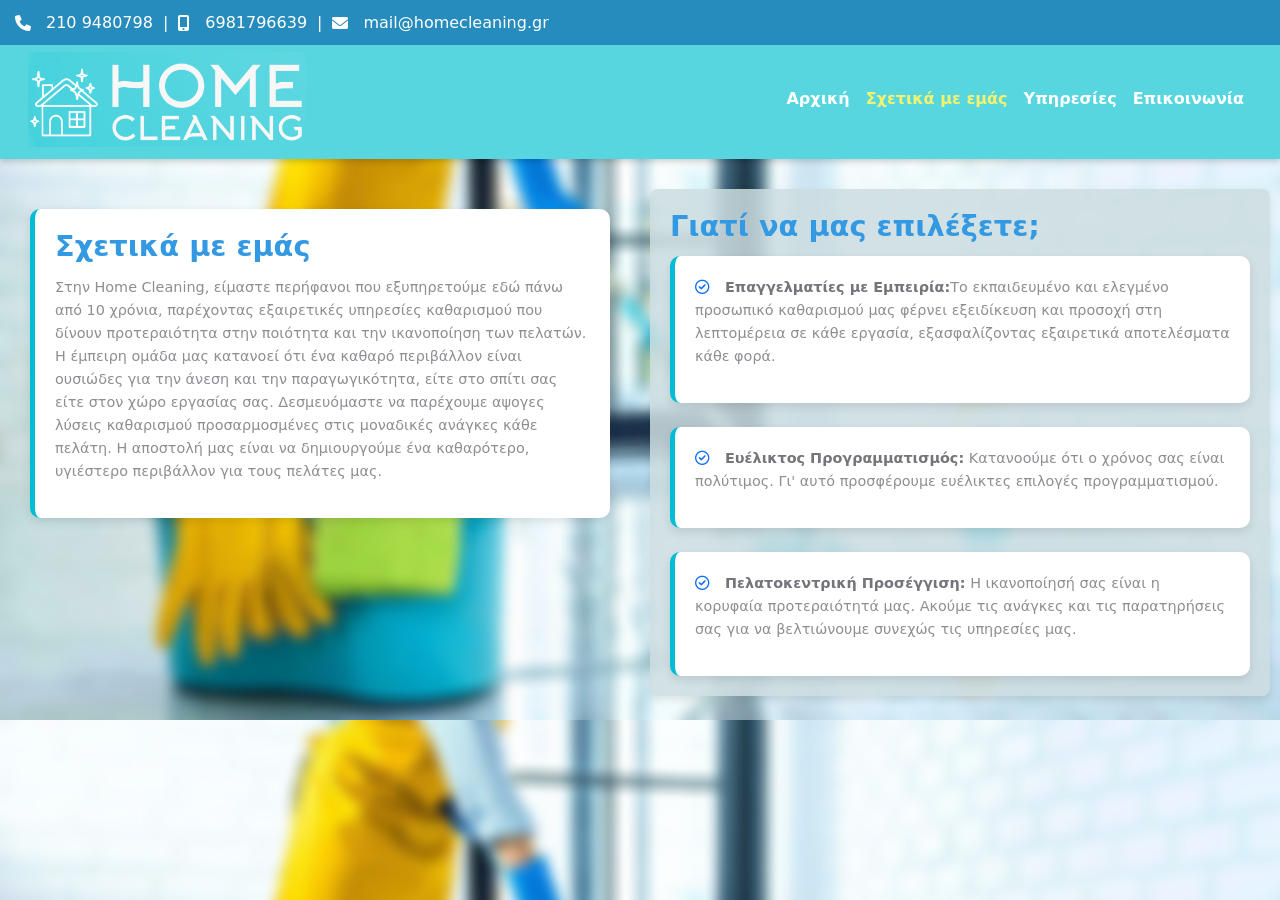
==== commit 436f3ade: "index css" ====
--- a/about.html
+++ b/about.html
@@ -3,7 +3,10 @@
 <head>
     <meta charset="UTF-8">
     <meta name="viewport" content="width=device-width, initial-scale=1.0">
-    <title>Sticky Header with Contact Bar</title>
+    <title>Σχετικά με Εμάς | Επαγγελματικές Υπηρεσίες Καθαρισμού</title>
+        <meta name="description" content="Γνωρίστε την ομάδα μας και τις αξίες μας στην παροχή υπηρεσιών καθαρισμού στην Αθήνα. Είμαστε αφοσιωμένοι στην ποιότητα και την ικανοποίηση των πελατών μας.">
+        <meta name="keywords" content="σχετικά, ομάδα, υπηρεσίες καθαρισμού, ποιότητα, ικανοποίηση, Αθήνα">
+
     <!-- Bootstrap 5 CSS -->
     <link href="https://cdn.jsdelivr.net/npm/bootstrap@5.3.0-alpha1/dist/css/bootstrap.min.css" rel="stylesheet">
     <!-- Custom CSS -->
@@ -17,11 +20,11 @@
     <div class="contact-bar">
         <p>  
             <i class="fas fa-phone"></i> 
-            <a href="tel:+1234567890">+123 456 7890</a> | 
+            <a href="tel:+1234567890">210 9480798</a> | 
             <i class="fas fa-mobile-alt"></i> 
-            <a href="tel:+9876543210">+987 654 3210</a> | 
+            <a href="tel:+9876543210">6981796639</a> | 
             <i class="fas fa-envelope"></i> 
-            <a href="mailto:info@example.com">info@example.com</a>
+            <a href="mailto:info@example.com">mail@homecleaning.gr</a>
     </div>
 
     <!-- Sticky Header -->
@@ -33,7 +36,7 @@
 
         
                 <div class="navbar-logo me-3"> <!-- Added margin to the right -->
-                    <a href="index.html">
+                    <a href="index">
                         <img src="pictures/hclogo.png" alt="Logo" class="img-fluid">
                     </a>
                 </div>                
@@ -45,16 +48,16 @@
                 <div class="collapse navbar-collapse justify-content-end" id="navbarNav">
                     <ul class="navbar-nav ms-auto">
                         <li class="nav-item">
-                            <a class="nav-link" href="index.html">Αρχική</a>
+                            <a class="nav-link" href="index">Αρχική</a>
                         </li>
                         <li class="nav-item">
-                            <a class="nav-link active" href="about.html">Σχετικά με εμάς</a>
+                            <a class="nav-link active" href="about">Σχετικά με εμάς</a>
                         </li>
                         <li class="nav-item">
-                            <a class="nav-link" href="services.html">Υπηρεσίες</a>
+                            <a class="nav-link" href="services">Υπηρεσίες</a>
                         </li>
                         <li class="nav-item">
-                            <a class="nav-link" href="contact.html">Επικοινωνία</a>
+                            <a class="nav-link" href="contact">Επικοινωνία</a>
                         </li>
                     </ul>
                 </div>
--- a/styles.css
+++ b/styles.css
@@ -461,7 +461,27 @@
     margin-bottom: 5px;
     margin-left: 0px;
     color: #9c9c9c;
-  }
+
+    
+  }
+
+  .contact_us_6 .text-blk.input-title a {
+    color: #9c9c9c; 
+    font-size: 16px;
+    text-decoration: none; 
+    -webkit-tap-highlight-color: transparent; 
+    margin-left: 10px;
+}
+
+.contact_us_6 .text-blk.input-title a:hover {
+    color: #19a3f3; 
+}
+
+.contact_us_6 .text-blk.input-title i {
+  font-size: 30px;
+  color: #19a3f3; 
+}
+
   
   .contact_us_6 ::placeholder {
     color: #dadada;
@@ -497,6 +517,7 @@
     background-size: cover;
     background-position-x: 50%;
     background-position-y: 50%;
+    border-radius: 10px;
 
   }
   
@@ -1409,7 +1430,8 @@
 /* Default layout for smaller screens */
 .card {
     margin: 20px;
-    padding: 20px;
+    margin-top: 0%;
+    padding-top: 0%;
     width: calc(50% - 40px); /* Two cards per row on smaller screens */
     min-height: 200px;
     display: grid;
@@ -1430,6 +1452,8 @@
 @media (max-width: 768px) {
   .card {
       width: calc(100% - 40px); /* One card per row */
+      margin-top: 20px;
+      padding: 20px;
   }
 }
 
@@ -1521,6 +1545,8 @@
   .slider_section .detail-box {
       padding-bottom: 45px;
   }
+
+
 }
 
 .slider_section {
@@ -1549,15 +1575,15 @@
 }
 
 .slider_section .detail-box {
-  padding-bottom: 90px;
+  padding-bottom: 10px;
 }
 
 .slider_section .detail-box h1 {
-  font-weight: 700;
+  font-weight: 600;
   margin-bottom: 25px;
   color: #0355cc;
   font-size:30px;
-  font-family: 'Tahoma', sans-serif !important;
+  font-family: 'Open Sans,Arial', sans-serif !important;
 }
 
 .slider_section .detail-box p {
@@ -1616,6 +1642,7 @@
   margin: 20px 0;
   color: #fff;
   text-align: center;
+  width: 100%; /* Full width on smaller screens */
 }
 
 .offer-card:hover {
@@ -1631,14 +1658,14 @@
 
 /* Offer Price Text */
 .offer-price {
-  font-size: 18px;
+  font-size: 24px;
   font-weight: 300;
   margin-top: 10px;
 }
 
 /* Price Highlight */
 .price-highlight {
-  font-size: 28px;
+  font-size: 34px;
   font-weight: bold;
   color: #ffffff;
 }
@@ -1863,7 +1890,7 @@
   }
 }
 
-@media (min-width: 730px) {
+@media (min-width: 769px) {
   .slider_section .offer-card {
     margin-left: 100%; /* Adjusts the position slightly to the right */
     transform: translateX(80%); /* Adds extra shift to the right without affecting the layout */
@@ -1871,6 +1898,15 @@
     min-width: 100%;
   }
 }
+
+@media (min-width: 1900px) {
+  .slider_section .offer-card {
+    margin-left: 250%; /* Adjusts the position slightly to the right */
+    transform: translateX(80%); /* Adds extra shift to the right without affecting the layout */
+    max-width: 80%; /* Ensure it doesn’t overflow the container */
+    min-width: 100%;
+  }
+}
 /* Counter animation */
 @keyframes countUp {
   from {
@@ -1887,3 +1923,55 @@
   animation: countUp 2s steps(123, end) forwards; /* "steps" simulates counting */
   display: inline-block;
 }
+
+.title-container{
+    background-color: #ffffffd9; /* White background for sections */
+    border-radius: 8px; /* Rounded corners */
+    box-shadow: 0 4px 8px rgba(0, 0, 0, 0.1); /* Subtle shadow */
+    padding: 10px; 
+    width: auto;
+    margin: 10px; 
+    display: flex;
+    justify-content: center; 
+    align-items: center;     
+}
+
+
+.p-calligraphic {
+  color: #3299e2;
+  font-size: 24px;
+  font-weight: 600;
+}
+
+.arrow-link {
+  position: absolute;
+  bottom: 5px;
+  right: 16px;
+  font-size: 2.5rem;
+  color: #f3f3f3;
+  text-decoration: none !important;
+  transition: transform 0.3s ease;
+  cursor: pointer; /* Ensures it's clickable */
+  -webkit-tap-highlight-color: transparent; /* Disable tap highlight color on iOS */
+  -webkit-touch-callout: none; /* Disable callout on long-press */
+}
+
+.arrow-link:hover {
+  transform: translateX(5px); 
+}
+
+.year-counter {
+  display: flex;
+  align-items: center;
+  width: 400px;
+  justify-content: center; /* Centers the content */ 
+  color: #03a9f4; /* Text color */
+  font-weight: bold; /* Makes the text bold */
+  font-size: 1.5em; /* Base font size for the text */
+  padding: 10px 20px; /* Adds some padding around the content */
+ 
+  
+  transition: transform 0.2s; /* Smooth transition for hover effect */
+}
+
+
